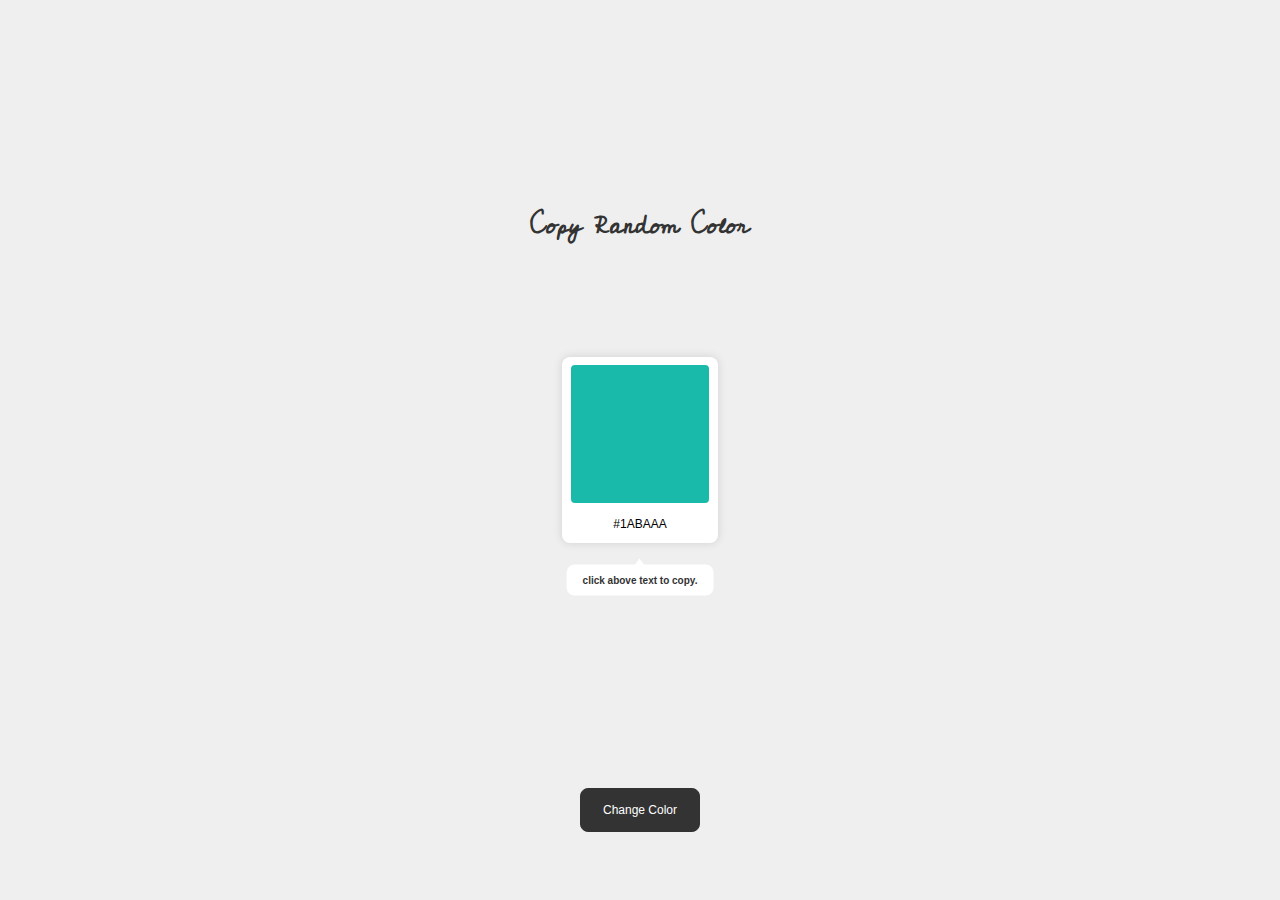
==== index.html @ eb1983e3 "renamed" ====
<!DOCTYPE html>
<html lang="en">
<head>
    <meta charset="UTF-8">
    <meta name="viewport" content="width=device-width, initial-scale=1.0">
    <link rel="stylesheet" href="color.css">
    <title>Single Color</title>
</head>
<body>
    <h1 class="head">Copy Random Color</h1>
    <div class="box" >
        <div class="color" id="colorBox"></div>
        <p id="colorCode" onclick="copyFunc(), myTimeAlert(),setTimeout(myTimeAlertStop, 1000)">#1ABAAA</p>
        <div class="prompt">
            <p>Click above text to copy.</p>
        </div>
    </div>
    
    <div id="notice" class="notification">
        <p id="text"></p>&nbsp;<p>copied to clipboard</p>
    </div>
    <div class="colorButton" onclick="getRandomColor(), setRandomColor()">
        <div class="backButton"></div>
        <p class="textButton">Change Color</p>
    </div>

    <script src="color.js"></script>
</body>
</html>
---- color.css ----
@import url('https://fonts.googleapis.com/css2?family=Cedarville+Cursive&family=IBM+Plex+Mono:ital,wght@0,100;0,200;0,300;0,400;0,500;0,600;0,700;1,100;1,200;1,300;1,400;1,500;1,600;1,700&family=Inter:wght@100;200;300;400;500;600;700;800;900&family=Montserrat:ital,wght@0,100;0,200;0,300;0,400;0,500;0,600;0,700;0,800;0,900;1,100;1,200;1,300;1,400;1,500;1,600;1,700;1,800;1,900&family=Noto+Sans:ital,wght@0,100;0,200;0,300;0,400;0,500;0,600;0,700;0,800;0,900;1,100;1,200;1,300;1,400;1,500;1,600;1,700;1,800;1,900&family=Nunito:ital,wght@0,200;0,300;0,400;0,500;0,600;0,700;0,800;0,900;0,1000;1,200;1,300;1,400;1,500;1,600;1,700;1,800;1,900;1,1000&family=Oswald:wght@200;300;400;500;600;700&family=Poppins:ital,wght@0,100;0,200;0,300;0,400;0,500;0,600;0,700;0,800;0,900;1,100;1,200;1,300;1,400;1,500;1,600;1,700;1,800;1,900&family=Red+Hat+Display:ital,wght@0,300;0,400;0,500;0,600;0,700;0,800;0,900;1,300;1,400;1,500;1,600;1,700;1,800;1,900&family=Red+Hat+Text:ital,wght@0,300;0,400;0,500;0,600;0,700;1,300;1,400;1,500;1,600;1,700&family=Unbounded:wght@200;300;400;500;600;700;800;900&display=swap');

:root{
    --backColor: #ffffff;
    --accent: #EFEFEF;
    --text: #333333;
}
.head{
    position: absolute;
    font-size: 26px;
    font-weight: 600;
    color: var(--text);
    font-family: 'Cedarville Cursive', cursive;
    left: 50%;
    top: 25%;
    transform: translate(-50%,-50%);
}
*{
    padding: 0;
    margin: 0;
    box-sizing: border-box;
}
html, body{
    width: 100%;
    height: 100%;
    position: relative;
    background: var(--accent);
}
.box{
    position: relative;
    left: 50%;
    top: 50%;
    transform: translate(-50%,-50%);
    width: 156px;
    height: 186px;
    background: var(--backColor);
    padding: 8px;
    box-shadow: 0px 0px 8px 1px rgba(0, 0, 0, 0.1);
    display: flex;
    align-items: center;
    justify-content: space-between;
    border-radius: 8px;
    flex-direction: column;
}
.color{
    background: #1abaaa;
    width: 138px;
    height: 138px;
    border-radius: 4px;
}
.box p{
    text-transform: uppercase;
    font-family: sans-serif;
    font-size: 12px;
    padding: 4px;
    transition: all 0.75s cubic-bezier(0.68, -0.55, 0.265, 1.55);
}
.colorButton{
    position: absolute;
    left: 50%;
    bottom: 10%;
    transform: translate(-50%,-50%);
    cursor: pointer;
}
.backButton{
    background: var(--text);
    width: 120px;
    height: 44px;
    border-radius: 8px;
    overflow: hidden;
    border: 1px solid var(--text);
    transition: background .25s cubic-bezier(0.68, -0.55, 0.265, 1.55);
}
.textButton{
    color: var(--backColor);
    font-family: sans-serif;
    font-size: 12px;
    text-wrap: nowrap;
    transition: color 1s cubic-bezier(0.68, -0.55, 0.265, 1.55);
}
.backButton, .textButton{
    left: 50%;
    top: 50%;
    position: absolute;
    transform: translate(-50%,-50%);
}
.backButton::after{
    background: var(--backColor);
    content: "";
    left: 50%;
    top: 50%;
    width: 200%;
    height: 200%;
    border-radius: 100%;
    position: absolute;
    transform: translate(-50%,50%);
    transition: all .75s cubic-bezier(0.68, -0.55, 0.265, 1.55);
}
.colorButton:hover .backButton::after{
    transform: translate(-50%,-50%);
    
}
.colorButton:hover p{
    color: var(--text);
}
.textButton::selection{
    display: none;
}

::selection{
    color: var(--backColor);
    background: var(--text);
}
#colorCode{
    cursor: pointer;
}
.notification{
    width: fit-content;
    font-family: sans-serif;
    background-color: var(--backColor);
    padding: 16px 32px;
    border-radius: 32px;
    display: flex;
    font-weight: 600;
    align-items: center;
    top: 10%;
    left: 50%;
    position: absolute;
    transform: translate(-50%,-50%);
    display: none;
    animation: myAlert 2s cubic-bezier(0.68, -0.55, 0.265, 1.55) 1 alternate;
    cursor: default;
}
.notification p:first-child{
    color: #1abaaa;
}
#text::after{
    content: ",";
}
.notification p{
    font-size: 14px;
}
@keyframes myAlert{
    0%{
        opacity: 100%;
        display: flex;
        top: -10%;
    }
    20%{
        opacity: 100%;
        display: flex;
        top: -10%;
    }
    40%{
        opacity: 100%;
        display: flex;
        top: 10%;
    }
    80%{
        opacity: 100%;
        display: flex;
        top: 10%;
    }
    100%{
        opacity: 0%;
        top: 10%;
    }
}
.prompt{
    font-family: sans-serif;
    font-size: 8px;
    font-weight: 600;
    padding: 6px 12px;
    left: 50%;
    top: 120%;
    position: absolute;
    transform: translate(-50%,-50%);
    background-color: var(--backColor);
    color: var(--text);
    border-radius: 8px;
    width: max-content;
    height: max-content;
    align-items: center;
    animation: upDown .5s cubic-bezier(0.68, -0.55, 0.265, 1.55) infinite alternate-reverse;
}
.prompt p{
    text-transform: lowercase;
    font-size: 10px;
    animation: none;
}
.prompt::after{
    animation: none;
    content: "";
    width: 0;
    height: 0;
    position: absolute;
    left: 50%;
    top: 5%;
    transform: translate(-50%,-100%);
    border-bottom: 8px solid var(--backColor);
    border-left: 6px solid transparent;
    border-right: 6px solid transparent;
    
}
@keyframes upDown {
    from{
        transform: translate(-50%,-40%);
    }
    to{
        transform: translate(-50%,-60%);
    }
}
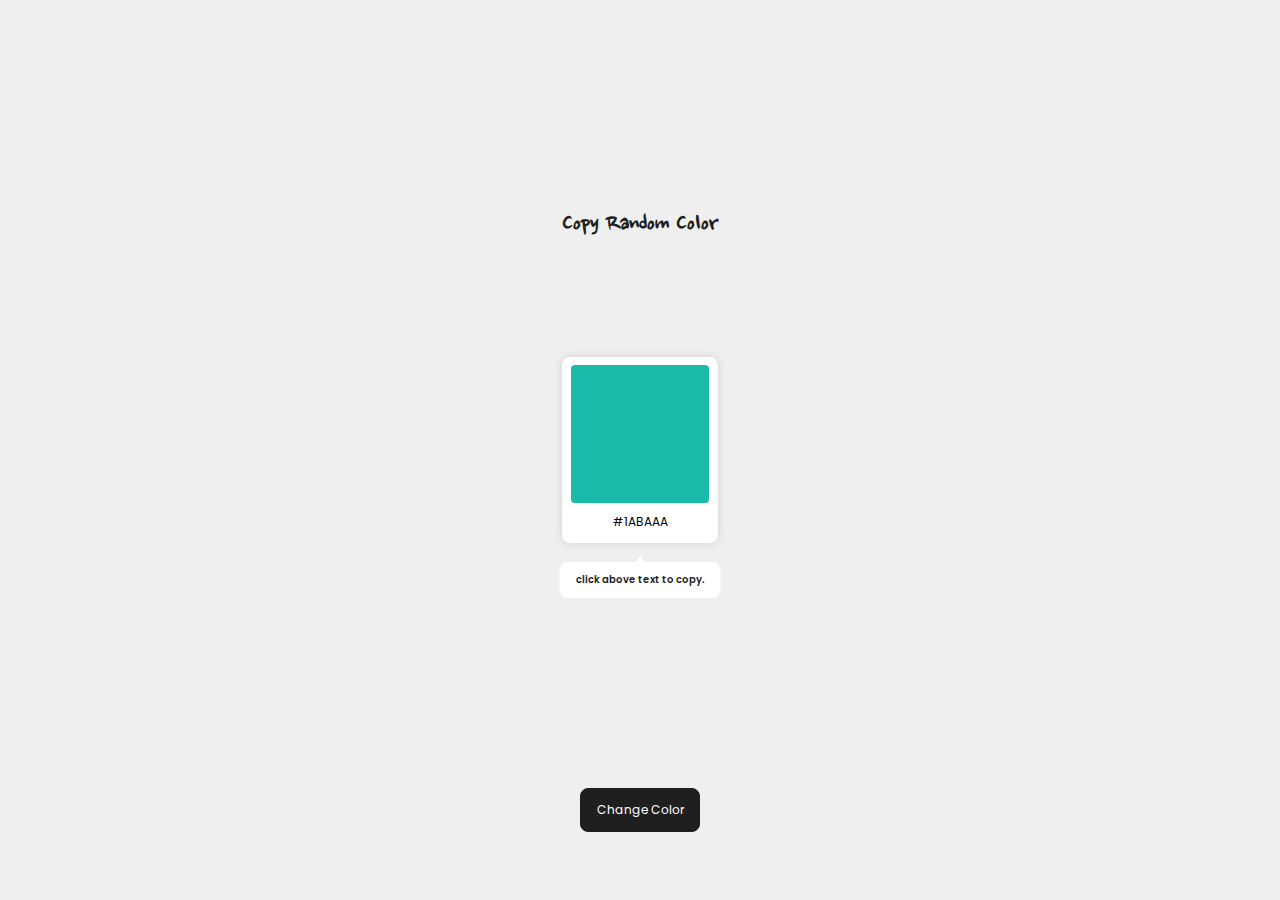
==== commit a84c55ed: "Updated" ====
--- a/index.html
+++ b/index.html
@@ -5,12 +5,13 @@
     <meta name="viewport" content="width=device-width, initial-scale=1.0">
     <link rel="stylesheet" href="color.css">
     <title>Single Color</title>
+    <link rel="stylesheet" href="https://cdnjs.cloudflare.com/ajax/libs/font-awesome/6.5.1/css/all.min.css" integrity="sha512-DTOQO9RWCH3ppGqcWaEA1BIZOC6xxalwEsw9c2QQeAIftl+Vegovlnee1c9QX4TctnWMn13TZye+giMm8e2LwA==" crossorigin="anonymous" referrerpolicy="no-referrer" />
 </head>
 <body>
     <h1 class="head">Copy Random Color</h1>
     <div class="box" >
         <div class="color" id="colorBox"></div>
-        <p id="colorCode" onclick="copyFunc(), myTimeAlert(),setTimeout(myTimeAlertStop, 1000)">#1ABAAA</p>
+        <p id="colorCode" onclick="copyFunc(), myTimeAlert(),setTimeout(myTimeAlertStop, 1000)">#1ABAAA <i class="fa-regular fa-copy"></i></p>
         <div class="prompt">
             <p>Click above text to copy.</p>
         </div>
--- a/color.css
+++ b/color.css
@@ -1,17 +1,17 @@
 
-@import url('https://fonts.googleapis.com/css2?family=Cedarville+Cursive&family=IBM+Plex+Mono:ital,wght@0,100;0,200;0,300;0,400;0,500;0,600;0,700;1,100;1,200;1,300;1,400;1,500;1,600;1,700&family=Inter:wght@100;200;300;400;500;600;700;800;900&family=Montserrat:ital,wght@0,100;0,200;0,300;0,400;0,500;0,600;0,700;0,800;0,900;1,100;1,200;1,300;1,400;1,500;1,600;1,700;1,800;1,900&family=Noto+Sans:ital,wght@0,100;0,200;0,300;0,400;0,500;0,600;0,700;0,800;0,900;1,100;1,200;1,300;1,400;1,500;1,600;1,700;1,800;1,900&family=Nunito:ital,wght@0,200;0,300;0,400;0,500;0,600;0,700;0,800;0,900;0,1000;1,200;1,300;1,400;1,500;1,600;1,700;1,800;1,900;1,1000&family=Oswald:wght@200;300;400;500;600;700&family=Poppins:ital,wght@0,100;0,200;0,300;0,400;0,500;0,600;0,700;0,800;0,900;1,100;1,200;1,300;1,400;1,500;1,600;1,700;1,800;1,900&family=Red+Hat+Display:ital,wght@0,300;0,400;0,500;0,600;0,700;0,800;0,900;1,300;1,400;1,500;1,600;1,700;1,800;1,900&family=Red+Hat+Text:ital,wght@0,300;0,400;0,500;0,600;0,700;1,300;1,400;1,500;1,600;1,700&family=Unbounded:wght@200;300;400;500;600;700;800;900&display=swap');
+@import url('https://fonts.googleapis.com/css2?family=Cedarville+Cursive&family=IBM+Plex+Mono:ital,wght@0,100;0,200;0,300;0,400;0,500;0,600;0,700;1,100;1,200;1,300;1,400;1,500;1,600;1,700&family=Inter:wght@100;200;300;400;500;600;700;800;900&family=Montserrat:ital,wght@0,100;0,200;0,300;0,400;0,500;0,600;0,700;0,800;0,900;1,100;1,200;1,300;1,400;1,500;1,600;1,700;1,800;1,900&family=Nanum+Brush+Script&family=Noto+Sans:ital,wght@0,100;0,200;0,300;0,400;0,500;0,600;0,700;0,800;0,900;1,100;1,200;1,300;1,400;1,500;1,600;1,700;1,800;1,900&family=Nunito:ital,wght@0,200;0,300;0,400;0,500;0,600;0,700;0,800;0,900;0,1000;1,200;1,300;1,400;1,500;1,600;1,700;1,800;1,900;1,1000&family=Oswald:wght@200;300;400;500;600;700&family=Poppins:ital,wght@0,100;0,200;0,300;0,400;0,500;0,600;0,700;0,800;0,900;1,100;1,200;1,300;1,400;1,500;1,600;1,700;1,800;1,900&family=Red+Hat+Display:ital,wght@0,300;0,400;0,500;0,600;0,700;0,800;0,900;1,300;1,400;1,500;1,600;1,700;1,800;1,900&family=Red+Hat+Text:ital,wght@0,300;0,400;0,500;0,600;0,700;1,300;1,400;1,500;1,600;1,700&family=Unbounded:wght@200;300;400;500;600;700;800;900&display=swap');
 
 :root{
     --backColor: #ffffff;
     --accent: #EFEFEF;
-    --text: #333333;
+    --text: #1f1f1f;
 }
 .head{
     position: absolute;
     font-size: 26px;
     font-weight: 600;
     color: var(--text);
-    font-family: 'Cedarville Cursive', cursive;
+    font-family: 'Nanum Brush Script', cursive;
     left: 50%;
     top: 25%;
     transform: translate(-50%,-50%);
@@ -51,10 +51,10 @@
 }
 .box p{
     text-transform: uppercase;
-    font-family: sans-serif;
+    font-family: 'Poppins', sans-serif;
     font-size: 12px;
     padding: 4px;
-    transition: all 0.75s cubic-bezier(0.68, -0.55, 0.265, 1.55);
+    transition: all 0.5s cubic-bezier(0.68, -0.55, 0.265, 1.55);
 }
 .colorButton{
     position: absolute;
@@ -74,10 +74,10 @@
 }
 .textButton{
     color: var(--backColor);
-    font-family: sans-serif;
+    font-family: 'Poppins', sans-serif;
     font-size: 12px;
     text-wrap: nowrap;
-    transition: color 1s cubic-bezier(0.68, -0.55, 0.265, 1.55);
+    transition: color .5s cubic-bezier(0.68, -0.55, 0.265, 1.55);
 }
 .backButton, .textButton{
     left: 50%;
@@ -117,7 +117,7 @@
 }
 .notification{
     width: fit-content;
-    font-family: sans-serif;
+    font-family: 'Poppins', sans-serif;
     background-color: var(--backColor);
     padding: 16px 32px;
     border-radius: 32px;
@@ -168,7 +168,7 @@
     }
 }
 .prompt{
-    font-family: sans-serif;
+    font-family: 'Poppins', sans-serif;
     font-size: 8px;
     font-weight: 600;
     padding: 6px 12px;
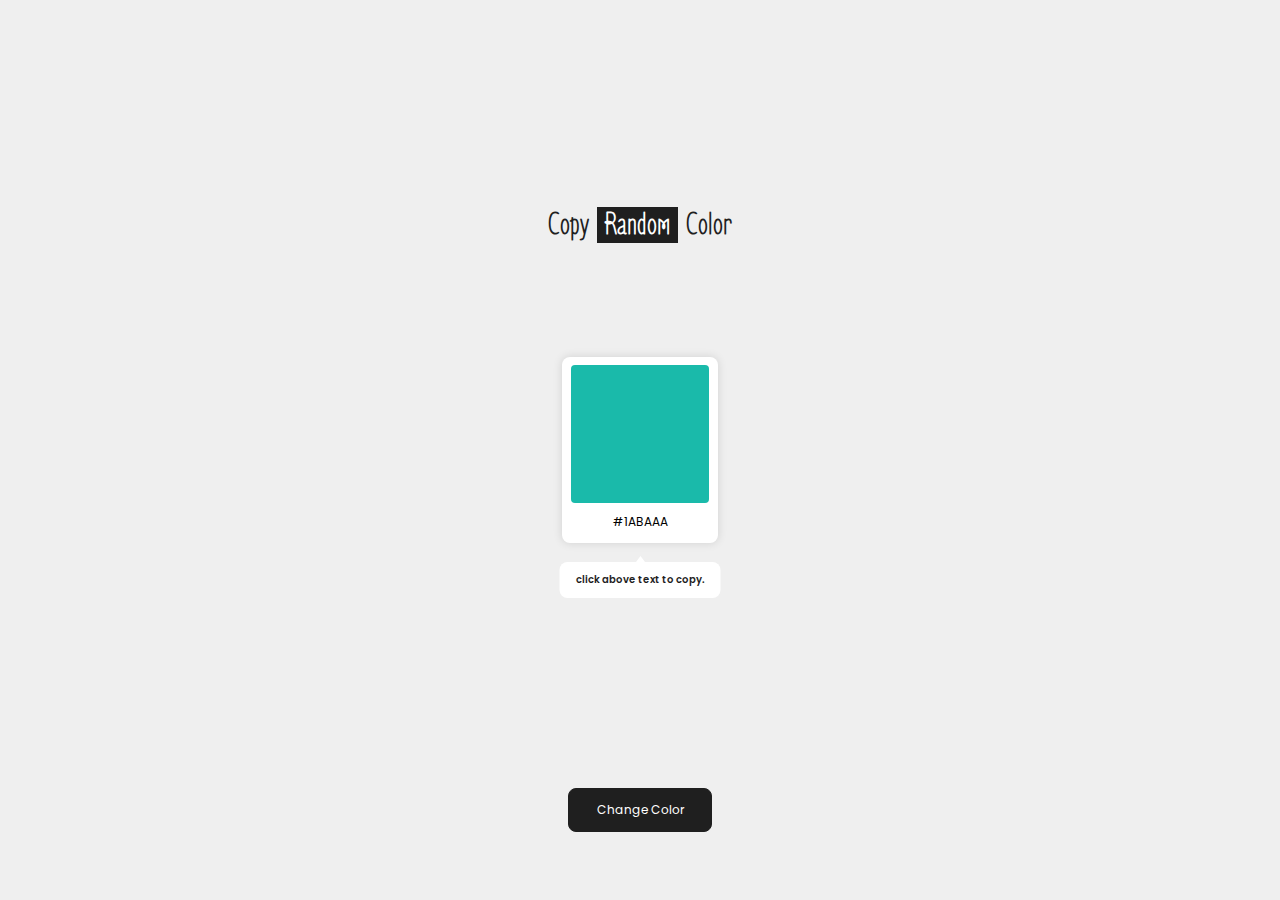
==== commit 2abc4efe: "modified" ====
--- a/index.html
+++ b/index.html
@@ -3,15 +3,15 @@
 <head>
     <meta charset="UTF-8">
     <meta name="viewport" content="width=device-width, initial-scale=1.0">
+    <link rel="stylesheet" href="https://cdnjs.cloudflare.com/ajax/libs/font-awesome/6.5.1/css/all.min.css" integrity="sha512-DTOQO9RWCH3ppGqcWaEA1BIZOC6xxalwEsw9c2QQeAIftl+Vegovlnee1c9QX4TctnWMn13TZye+giMm8e2LwA==" crossorigin="anonymous" referrerpolicy="no-referrer" />
     <link rel="stylesheet" href="color.css">
-    <title>Single Color</title>
-    <link rel="stylesheet" href="https://cdnjs.cloudflare.com/ajax/libs/font-awesome/6.5.1/css/all.min.css" integrity="sha512-DTOQO9RWCH3ppGqcWaEA1BIZOC6xxalwEsw9c2QQeAIftl+Vegovlnee1c9QX4TctnWMn13TZye+giMm8e2LwA==" crossorigin="anonymous" referrerpolicy="no-referrer" />
+    <title>Copy Random Color</title>
 </head>
 <body>
-    <h1 class="head">Copy Random Color</h1>
+    <h1 class="head">Copy <span>&nbsp;Random&nbsp;</span> Color</h1>
     <div class="box" >
         <div class="color" id="colorBox"></div>
-        <p id="colorCode" onclick="copyFunc(), myTimeAlert(),setTimeout(myTimeAlertStop, 1000)">#1ABAAA <i class="fa-regular fa-copy"></i></p>
+        <div class="text-line"><p onclick="copyFunc(), myTimeAlert(),setTimeout(myTimeAlertStop, 1000)" id="colorCode" >#1ABAAA </p><i onclick="copyFunc(), myTimeAlert(),setTimeout(myTimeAlertStop, 1000)" class="fa-regular fa-clone"></i></div>
         <div class="prompt">
             <p>Click above text to copy.</p>
         </div>
@@ -22,9 +22,9 @@
     </div>
     <div class="colorButton" onclick="getRandomColor(), setRandomColor()">
         <div class="backButton"></div>
-        <p class="textButton">Change Color</p>
+        <p class="textButton">Change Color <i class="fa-solid fa-shuffle"></i></p>
     </div>
 
     <script src="color.js"></script>
 </body>
-</html>+</html>
--- a/color.css
+++ b/color.css
@@ -1,4 +1,4 @@
-
+@import url('https://fonts.googleapis.com/css2?family=Waiting+for+the+Sunrise&family=Zen+Loop&display=swap');
 @import url('https://fonts.googleapis.com/css2?family=Cedarville+Cursive&family=IBM+Plex+Mono:ital,wght@0,100;0,200;0,300;0,400;0,500;0,600;0,700;1,100;1,200;1,300;1,400;1,500;1,600;1,700&family=Inter:wght@100;200;300;400;500;600;700;800;900&family=Montserrat:ital,wght@0,100;0,200;0,300;0,400;0,500;0,600;0,700;0,800;0,900;1,100;1,200;1,300;1,400;1,500;1,600;1,700;1,800;1,900&family=Nanum+Brush+Script&family=Noto+Sans:ital,wght@0,100;0,200;0,300;0,400;0,500;0,600;0,700;0,800;0,900;1,100;1,200;1,300;1,400;1,500;1,600;1,700;1,800;1,900&family=Nunito:ital,wght@0,200;0,300;0,400;0,500;0,600;0,700;0,800;0,900;0,1000;1,200;1,300;1,400;1,500;1,600;1,700;1,800;1,900;1,1000&family=Oswald:wght@200;300;400;500;600;700&family=Poppins:ital,wght@0,100;0,200;0,300;0,400;0,500;0,600;0,700;0,800;0,900;1,100;1,200;1,300;1,400;1,500;1,600;1,700;1,800;1,900&family=Red+Hat+Display:ital,wght@0,300;0,400;0,500;0,600;0,700;0,800;0,900;1,300;1,400;1,500;1,600;1,700;1,800;1,900&family=Red+Hat+Text:ital,wght@0,300;0,400;0,500;0,600;0,700;1,300;1,400;1,500;1,600;1,700&family=Unbounded:wght@200;300;400;500;600;700;800;900&display=swap');
 
 :root{
@@ -6,15 +6,28 @@
     --accent: #EFEFEF;
     --text: #1f1f1f;
 }
+.text-line{
+    display: flex;
+    align-items: center;
+    flex-direction: row;
+}
+.text-line i{
+    font-size: 12px;
+    cursor: pointer;
+}
 .head{
     position: absolute;
-    font-size: 26px;
+    font-size: 32px;
     font-weight: 600;
     color: var(--text);
-    font-family: 'Nanum Brush Script', cursive;
+    font-family: 'Zen Loop', cursive;
     left: 50%;
     top: 25%;
     transform: translate(-50%,-50%);
+}
+.head span{
+    background: var(--text);
+    color: var(--backColor);
 }
 *{
     padding: 0;
@@ -43,6 +56,7 @@
     border-radius: 8px;
     flex-direction: column;
 }
+
 .color{
     background: #1abaaa;
     width: 138px;
@@ -58,6 +72,7 @@
 }
 .colorButton{
     position: absolute;
+    width: 144px;
     left: 50%;
     bottom: 10%;
     transform: translate(-50%,-50%);
@@ -65,7 +80,7 @@
 }
 .backButton{
     background: var(--text);
-    width: 120px;
+    width: 100%;
     height: 44px;
     border-radius: 8px;
     overflow: hidden;
@@ -78,6 +93,7 @@
     font-size: 12px;
     text-wrap: nowrap;
     transition: color .5s cubic-bezier(0.68, -0.55, 0.265, 1.55);
+    align-items: center;
 }
 .backButton, .textButton{
     left: 50%;
@@ -104,6 +120,7 @@
 .colorButton:hover p{
     color: var(--text);
 }
+
 .textButton::selection{
     display: none;
 }
@@ -116,6 +133,7 @@
     cursor: pointer;
 }
 .notification{
+    text-wrap: nowrap;
     width: fit-content;
     font-family: 'Poppins', sans-serif;
     background-color: var(--backColor);
@@ -210,4 +228,4 @@
     to{
         transform: translate(-50%,-60%);
     }
-}+}
